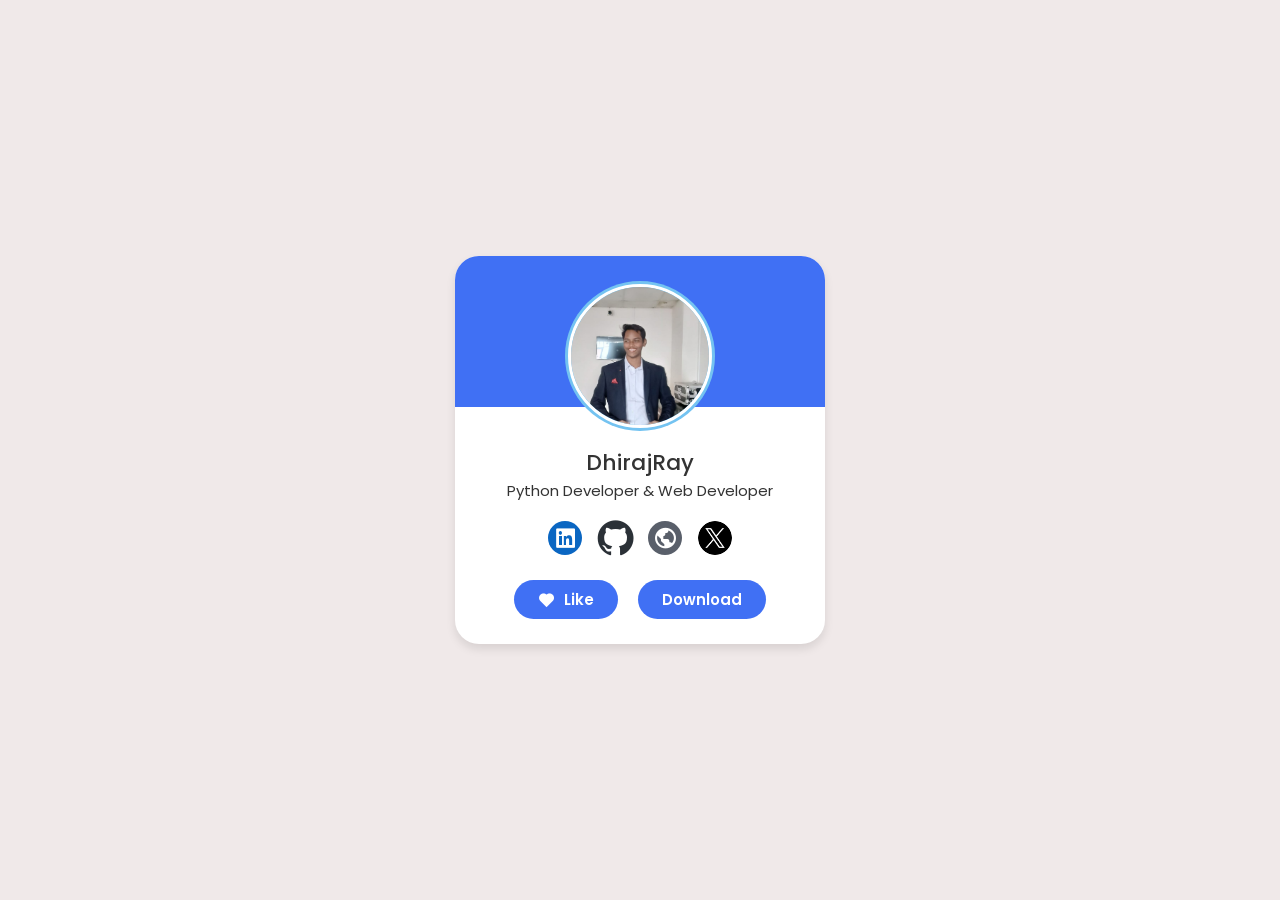
==== index.html @ cbd1ba55 "2nd Commit" ====
<!DOCTYPE html>
<html lang="en">
<head>
    <meta charset="UTF-8">
    <meta name="viewport" content="width=device-width, initial-scale=1.0">
    <title>My Profile Card</title>
    <!--         CSS Style       -->
    <link rel="stylesheet" href="style.css">

    <!--        Boxicons        -->
    <link href='https://unpkg.com/boxicons@2.1.4/css/boxicons.min.css' rel='stylesheet'>

</head>
<body>
    <!-- <h1>Hello Dhiraj!</h1>
    <p>This is my Demo</p> -->

    <div class="profile-card">
        <div class="image">
            <img src="Image1.jpeg" alt="" class="profile-img">
        </div>
        <div class="text-data">
            <span class="name">DhirajRay</span>
            <span class="job">Python Developer & Web Developer</span>
        </div>
        <div class="media-buttons">
            <a href="#" style = "background-color: #0a66c2;" class="link">
                <i class='bx bxl-linkedin-square' ></i>
            </a>
            
            <a href="#"  class="link">
                <i class='bx bxl-github' style="color: #2b3137; font-size: 43px; background-color: white;"></i>
            </a>
            <a href="#" style = "background-color: #595f6a;" class="link">
                <i class='bx bx-world' ></i>
            </a>
            <a href="#"  class="link" >
                <img src="twitter1.png" alt="" class = "icon" >
            </a>
        </div>
        <div class="buttons">
            <button class="button like-button">
                <i class='bx bxs-heart' ></i> <span>Like</span>
            </button>
            <button class="button download-button">
                <span>Download</span>
            </button>
        </div>        
    </div>
</body>
<script>
    // Like button functionality
document.querySelector('.like-button').addEventListener('click', function () {
    this.classList.toggle('liked'); // Toggle "liked" state
});

// Download button functionality
document.querySelector('.download-button').addEventListener('click', function () {
    // Create a temporary anchor element for downloading
    const link = document.createElement('a');
    link.href = 'Profile Card.zip'; // Update with the actual path to your zip file
    link.download = 'project.zip'; // File name for download
    document.body.appendChild(link); // Append link to the body
    link.click(); // Trigger the click
    document.body.removeChild(link); // Remove the link after download
});

</script>
</html>
---- style.css ----
@import url('https://fonts.googleapis.com/css2?family=Poppins:ital,wght@0,100;0,300;0,400;0,500;0,600;0,700;1,100&display=swap');

*{
    font-family: "Poppins", serif;
    margin: 0;
    padding: 0;
    box-sizing: border-box;

}
body{
    height: 100vh;
    align-items: center;
    justify-content: center;
    display: flex;
    background-color: rgb(240, 233, 233);
}

.profile-card{
    display: flex;
    flex-direction: column;
    align-items: center;
    max-width: 370px;
    width: 100%;
    background-color: white;
    box-shadow: 0 5px 10px rgba(0, 0, 0, 0.1);
    padding: 25px;
    border-radius: 24px;
    position: relative;
    
}

.profile-card::before{
    content: "";
    position: absolute;
    height: 39%;
    width: 100%;
    top: 0;
    left: 0;
    border-radius: 24px 24px 0 0;
    background-color: #4070f4;
}

.image{

    position: relative;
    height: 150px;
    width: 150px;
    border-radius: 50%;
    background-color: rgb(116, 195, 241);
    padding: 3px;
    margin-bottom: 15px;
}

.image .profile-img{
    height: 100%;
    width: 100%;
    object-fit: cover;
    border-radius: 50%;
    border: 3px solid white;
}

.profile-card .text-data{
    display: flex;
    flex-direction: column;
    align-items: center;
    color: #333;
}

.text-data .name{
    font-size: 22px;
    font-weight: 500;
}

.text-data .job{
    font-size: 15px;
    font-weight: 400;
}

.profile-card .media-buttons{
    display: flex;
    align-items: center;
    margin-top: 19px;
}

.media-buttons .link{
    display: flex;
    align-items: center;
    border-radius: 50%;
    font-size: 25px;
    color: white;
    justify-content: center;
    height: 34px;
    width: 34px;
    margin: 0 8px;
    /* background-color: rgb(57, 144, 195); */
    text-decoration: none;

    
}

.link .icon{
display: flex;
align-items: center;
justify-content: center;
padding-left: 0px;
border-radius: 50%;
font-size: 2px;
height: 100%;
width: 100%;
margin: 0 8px;
text-decoration: none;
}

.profile-card .buttons {
    display: flex;
    align-items: center;
    margin-top: 25px;
}

.buttons .button {
    border: none;
    color: white;
    margin: 0 10px;
    padding: 8px 24px;
    font-size: 15px;
    font-weight: 600;
    border-radius: 20px;
    background-color: #4070f4;
    cursor: pointer;
    transition: all 0.3s ease;
    display: flex;
    justify-content: center;
    align-items: center;
    overflow: hidden;
    gap: 8px;
}

.buttons .button:hover {
    background-color: #7898ef;
}

.buttons .button:hover span {
    transform: scale(1.2);
}

.buttons .button span {
    display: inline-block;
    transition: transform 0.3s ease; 
}

.buttons .like-button i {
    font-size: 18px; /* Adjust icon size */
    color: white;
    transition: color 0.3s ease;
}

.buttons .like-button.liked i {
    color: red; /* Change to red when liked */
}
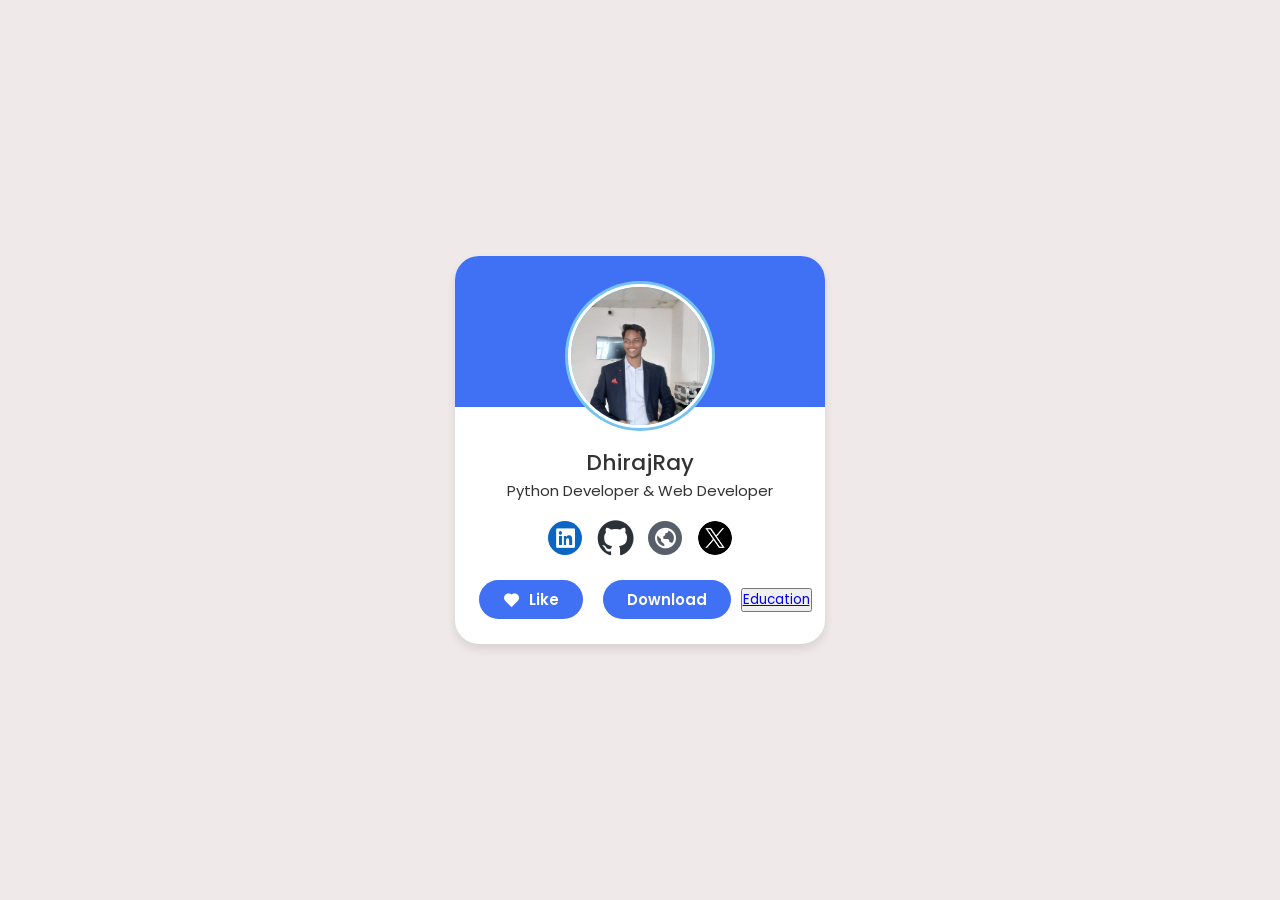
==== commit f524319d: "checking all up to date" ====
--- a/index.html
+++ b/index.html
@@ -1,69 +1,70 @@
-<!DOCTYPE html>
-<html lang="en">
-<head>
-    <meta charset="UTF-8">
-    <meta name="viewport" content="width=device-width, initial-scale=1.0">
-    <title>My Profile Card</title>
-    <!--         CSS Style       -->
-    <link rel="stylesheet" href="style.css">
-
-    <!--        Boxicons        -->
-    <link href='https://unpkg.com/boxicons@2.1.4/css/boxicons.min.css' rel='stylesheet'>
-
-</head>
-<body>
-    <!-- <h1>Hello Dhiraj!</h1>
-    <p>This is my Demo</p> -->
-
-    <div class="profile-card">
-        <div class="image">
-            <img src="Image1.jpeg" alt="" class="profile-img">
-        </div>
-        <div class="text-data">
-            <span class="name">DhirajRay</span>
-            <span class="job">Python Developer & Web Developer</span>
-        </div>
-        <div class="media-buttons">
-            <a href="#" style = "background-color: #0a66c2;" class="link">
-                <i class='bx bxl-linkedin-square' ></i>
-            </a>
-            
-            <a href="#"  class="link">
-                <i class='bx bxl-github' style="color: #2b3137; font-size: 43px; background-color: white;"></i>
-            </a>
-            <a href="#" style = "background-color: #595f6a;" class="link">
-                <i class='bx bx-world' ></i>
-            </a>
-            <a href="#"  class="link" >
-                <img src="twitter1.png" alt="" class = "icon" >
-            </a>
-        </div>
-        <div class="buttons">
-            <button class="button like-button">
-                <i class='bx bxs-heart' ></i> <span>Like</span>
-            </button>
-            <button class="button download-button">
-                <span>Download</span>
-            </button>
-        </div>        
-    </div>
-</body>
-<script>
-    // Like button functionality
-document.querySelector('.like-button').addEventListener('click', function () {
-    this.classList.toggle('liked'); // Toggle "liked" state
-});
-
-// Download button functionality
-document.querySelector('.download-button').addEventListener('click', function () {
-    // Create a temporary anchor element for downloading
-    const link = document.createElement('a');
-    link.href = 'Profile Card.zip'; // Update with the actual path to your zip file
-    link.download = 'project.zip'; // File name for download
-    document.body.appendChild(link); // Append link to the body
-    link.click(); // Trigger the click
-    document.body.removeChild(link); // Remove the link after download
-});
-
-</script>
+<!DOCTYPE html>
+<html lang="en">
+<head>
+    <meta charset="UTF-8">
+    <meta name="viewport" content="width=device-width, initial-scale=1.0">
+    <title>My Profile Card</title>
+    <!--         CSS Style       -->
+    <link rel="stylesheet" href="style.css">
+
+    <!--        Boxicons        -->
+    <link href='https://unpkg.com/boxicons@2.1.4/css/boxicons.min.css' rel='stylesheet'>
+
+</head>
+<body>
+    <!-- <h1>Hello Dhiraj!</h1>
+    <p>This is my Demo</p> -->
+
+    <div class="profile-card">
+        <div class="image">
+            <img src="Image1.jpeg" alt="" class="profile-img">
+        </div>
+        <div class="text-data">
+            <span class="name">DhirajRay</span>
+            <span class="job">Python Developer & Web Developer</span>
+        </div>
+        <div class="media-buttons">
+            <a href="#" style = "background-color: #0a66c2;" class="link">
+                <i class='bx bxl-linkedin-square' ></i>
+            </a>
+            
+            <a href="#"  class="link">
+                <i class='bx bxl-github' style="color: #2b3137; font-size: 43px; background-color: white;"></i>
+            </a>
+            <a href="#" style = "background-color: #595f6a;" class="link">
+                <i class='bx bx-world' ></i>
+            </a>
+            <a href="#"  class="link" >
+                <img src="twitter1.png" alt="" class = "icon" >
+            </a>
+        </div>
+        <div class="buttons">
+            <button class="button like-button">
+                <i class='bx bxs-heart' ></i> <span>Like</span>
+            </button>
+            <button class="button download-button">
+                <span>Download</span>
+            </button>
+            <button><a href="Education/education.html">Education</a></button>
+        </div>        
+    </div>
+</body>
+<script>
+    // Like button functionality
+document.querySelector('.like-button').addEventListener('click', function () {
+    this.classList.toggle('liked'); // Toggle "liked" state
+});
+
+// Download button functionality
+document.querySelector('.download-button').addEventListener('click', function () {
+    // Create a temporary anchor element for downloading
+    const link = document.createElement('a');
+    link.href = 'Profile Card.zip'; // Update with the actual path to your zip file
+    link.download = 'project.zip'; // File name for download
+    document.body.appendChild(link); // Append link to the body
+    link.click(); // Trigger the click
+    document.body.removeChild(link); // Remove the link after download
+});
+
+</script>
 </html>
--- a/style.css
+++ b/style.css
@@ -1,159 +1,159 @@
-@import url('https://fonts.googleapis.com/css2?family=Poppins:ital,wght@0,100;0,300;0,400;0,500;0,600;0,700;1,100&display=swap');
-
-*{
-    font-family: "Poppins", serif;
-    margin: 0;
-    padding: 0;
-    box-sizing: border-box;
-
-}
-body{
-    height: 100vh;
-    align-items: center;
-    justify-content: center;
-    display: flex;
-    background-color: rgb(240, 233, 233);
-}
-
-.profile-card{
-    display: flex;
-    flex-direction: column;
-    align-items: center;
-    max-width: 370px;
-    width: 100%;
-    background-color: white;
-    box-shadow: 0 5px 10px rgba(0, 0, 0, 0.1);
-    padding: 25px;
-    border-radius: 24px;
-    position: relative;
-    
-}
-
-.profile-card::before{
-    content: "";
-    position: absolute;
-    height: 39%;
-    width: 100%;
-    top: 0;
-    left: 0;
-    border-radius: 24px 24px 0 0;
-    background-color: #4070f4;
-}
-
-.image{
-
-    position: relative;
-    height: 150px;
-    width: 150px;
-    border-radius: 50%;
-    background-color: rgb(116, 195, 241);
-    padding: 3px;
-    margin-bottom: 15px;
-}
-
-.image .profile-img{
-    height: 100%;
-    width: 100%;
-    object-fit: cover;
-    border-radius: 50%;
-    border: 3px solid white;
-}
-
-.profile-card .text-data{
-    display: flex;
-    flex-direction: column;
-    align-items: center;
-    color: #333;
-}
-
-.text-data .name{
-    font-size: 22px;
-    font-weight: 500;
-}
-
-.text-data .job{
-    font-size: 15px;
-    font-weight: 400;
-}
-
-.profile-card .media-buttons{
-    display: flex;
-    align-items: center;
-    margin-top: 19px;
-}
-
-.media-buttons .link{
-    display: flex;
-    align-items: center;
-    border-radius: 50%;
-    font-size: 25px;
-    color: white;
-    justify-content: center;
-    height: 34px;
-    width: 34px;
-    margin: 0 8px;
-    /* background-color: rgb(57, 144, 195); */
-    text-decoration: none;
-
-    
-}
-
-.link .icon{
-display: flex;
-align-items: center;
-justify-content: center;
-padding-left: 0px;
-border-radius: 50%;
-font-size: 2px;
-height: 100%;
-width: 100%;
-margin: 0 8px;
-text-decoration: none;
-}
-
-.profile-card .buttons {
-    display: flex;
-    align-items: center;
-    margin-top: 25px;
-}
-
-.buttons .button {
-    border: none;
-    color: white;
-    margin: 0 10px;
-    padding: 8px 24px;
-    font-size: 15px;
-    font-weight: 600;
-    border-radius: 20px;
-    background-color: #4070f4;
-    cursor: pointer;
-    transition: all 0.3s ease;
-    display: flex;
-    justify-content: center;
-    align-items: center;
-    overflow: hidden;
-    gap: 8px;
-}
-
-.buttons .button:hover {
-    background-color: #7898ef;
-}
-
-.buttons .button:hover span {
-    transform: scale(1.2);
-}
-
-.buttons .button span {
-    display: inline-block;
-    transition: transform 0.3s ease; 
-}
-
-.buttons .like-button i {
-    font-size: 18px; /* Adjust icon size */
-    color: white;
-    transition: color 0.3s ease;
-}
-
-.buttons .like-button.liked i {
-    color: red; /* Change to red when liked */
-}
+@import url('https://fonts.googleapis.com/css2?family=Poppins:ital,wght@0,100;0,300;0,400;0,500;0,600;0,700;1,100&display=swap');
+
+*{
+    font-family: "Poppins", serif;
+    margin: 0;
+    padding: 0;
+    box-sizing: border-box;
+
+}
+body{
+    height: 100vh;
+    align-items: center;
+    justify-content: center;
+    display: flex;
+    background-color: rgb(240, 233, 233);
+}
+
+.profile-card{
+    display: flex;
+    flex-direction: column;
+    align-items: center;
+    max-width: 370px;
+    width: 100%;
+    background-color: white;
+    box-shadow: 0 5px 10px rgba(0, 0, 0, 0.1);
+    padding: 25px;
+    border-radius: 24px;
+    position: relative;
+    
+}
+
+.profile-card::before{
+    content: "";
+    position: absolute;
+    height: 39%;
+    width: 100%;
+    top: 0;
+    left: 0;
+    border-radius: 24px 24px 0 0;
+    background-color: #4070f4;
+}
+
+.image{
+
+    position: relative;
+    height: 150px;
+    width: 150px;
+    border-radius: 50%;
+    background-color: rgb(116, 195, 241);
+    padding: 3px;
+    margin-bottom: 15px;
+}
+
+.image .profile-img{
+    height: 100%;
+    width: 100%;
+    object-fit: cover;
+    border-radius: 50%;
+    border: 3px solid white;
+}
+
+.profile-card .text-data{
+    display: flex;
+    flex-direction: column;
+    align-items: center;
+    color: #333;
+}
+
+.text-data .name{
+    font-size: 22px;
+    font-weight: 500;
+}
+
+.text-data .job{
+    font-size: 15px;
+    font-weight: 400;
+}
+
+.profile-card .media-buttons{
+    display: flex;
+    align-items: center;
+    margin-top: 19px;
+}
+
+.media-buttons .link{
+    display: flex;
+    align-items: center;
+    border-radius: 50%;
+    font-size: 25px;
+    color: white;
+    justify-content: center;
+    height: 34px;
+    width: 34px;
+    margin: 0 8px;
+    /* background-color: rgb(57, 144, 195); */
+    text-decoration: none;
+
+    
+}
+
+.link .icon{
+display: flex;
+align-items: center;
+justify-content: center;
+padding-left: 0px;
+border-radius: 50%;
+font-size: 2px;
+height: 100%;
+width: 100%;
+margin: 0 8px;
+text-decoration: none;
+}
+
+.profile-card .buttons {
+    display: flex;
+    align-items: center;
+    margin-top: 25px;
+}
+
+.buttons .button {
+    border: none;
+    color: white;
+    margin: 0 10px;
+    padding: 8px 24px;
+    font-size: 15px;
+    font-weight: 600;
+    border-radius: 20px;
+    background-color: #4070f4;
+    cursor: pointer;
+    transition: all 0.3s ease;
+    display: flex;
+    justify-content: center;
+    align-items: center;
+    overflow: hidden;
+    gap: 8px;
+}
+
+.buttons .button:hover {
+    background-color: #7898ef;
+}
+
+.buttons .button:hover span {
+    transform: scale(1.2);
+}
+
+.buttons .button span {
+    display: inline-block;
+    transition: transform 0.3s ease; 
+}
+
+.buttons .like-button i {
+    font-size: 18px; /* Adjust icon size */
+    color: white;
+    transition: color 0.3s ease;
+}
+
+.buttons .like-button.liked i {
+    color: red; /* Change to red when liked */
+}
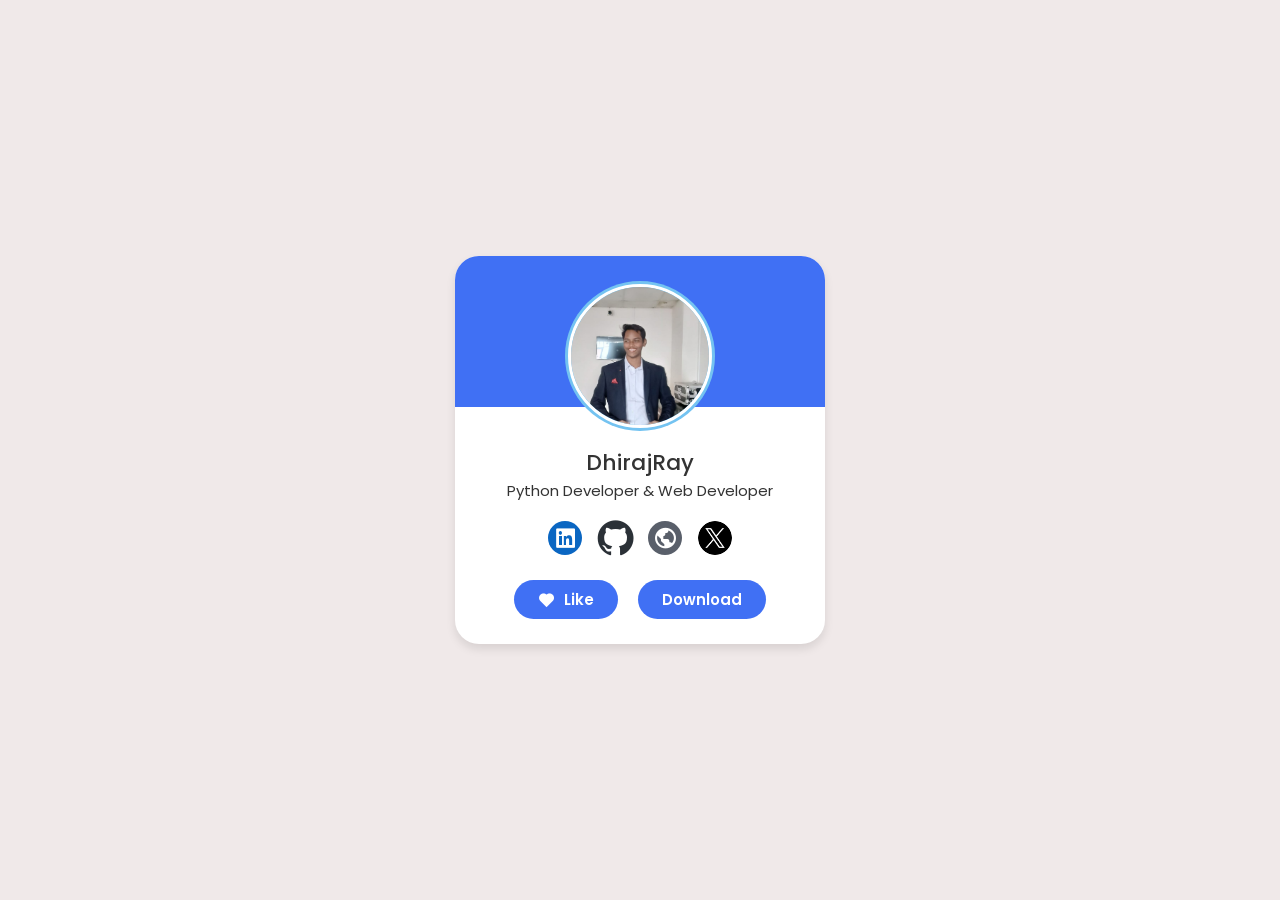
==== commit 97a48be9: "checking all up to date" ====
--- a/index.html
+++ b/index.html
@@ -45,7 +45,6 @@
             <button class="button download-button">
                 <span>Download</span>
             </button>
-            <button><a href="Education/education.html">Education</a></button>
         </div>        
     </div>
 </body>
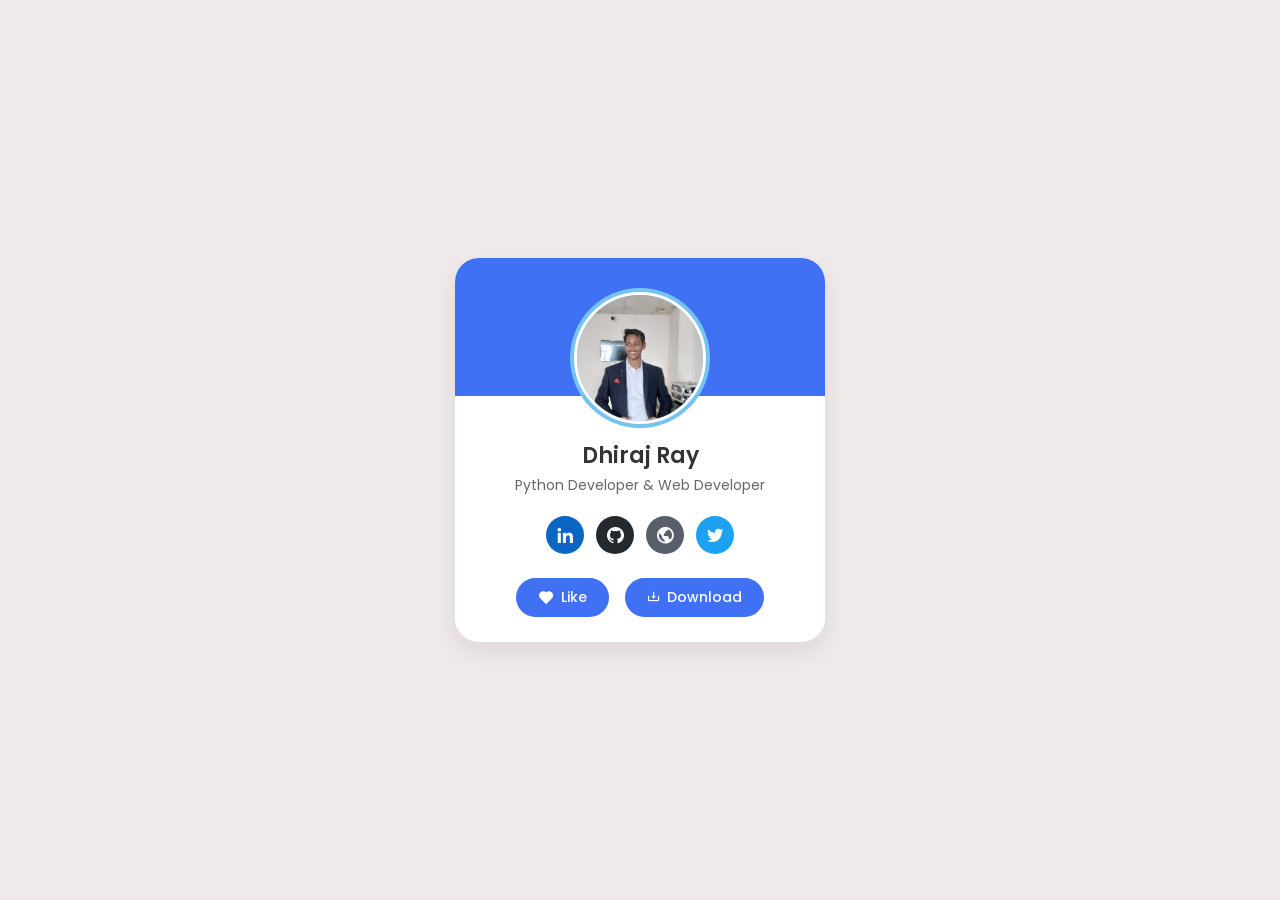
==== commit e1f7869a: "fix issues and update indx and css" ====
--- a/index.html
+++ b/index.html
@@ -1,69 +1,71 @@
 <!DOCTYPE html>
 <html lang="en">
 <head>
-    <meta charset="UTF-8">
-    <meta name="viewport" content="width=device-width, initial-scale=1.0">
-    <title>My Profile Card</title>
-    <!--         CSS Style       -->
-    <link rel="stylesheet" href="style.css">
+  <meta charset="UTF-8" />
+  <meta name="viewport" content="width=device-width, initial-scale=1.0" />
+  <title>Dhiraj Ray | Profile Card</title>
 
-    <!--        Boxicons        -->
-    <link href='https://unpkg.com/boxicons@2.1.4/css/boxicons.min.css' rel='stylesheet'>
-
+  <!-- External Styles -->
+  <link rel="stylesheet" href="style.css" />
+  <!-- Boxicons -->
+  <link href="https://unpkg.com/boxicons@2.1.4/css/boxicons.min.css" rel="stylesheet" />
 </head>
 <body>
-    <!-- <h1>Hello Dhiraj!</h1>
-    <p>This is my Demo</p> -->
 
-    <div class="profile-card">
-        <div class="image">
-            <img src="Image1.jpeg" alt="" class="profile-img">
-        </div>
-        <div class="text-data">
-            <span class="name">DhirajRay</span>
-            <span class="job">Python Developer & Web Developer</span>
-        </div>
-        <div class="media-buttons">
-            <a href="#" style = "background-color: #0a66c2;" class="link">
-                <i class='bx bxl-linkedin-square' ></i>
-            </a>
-            
-            <a href="#"  class="link">
-                <i class='bx bxl-github' style="color: #2b3137; font-size: 43px; background-color: white;"></i>
-            </a>
-            <a href="#" style = "background-color: #595f6a;" class="link">
-                <i class='bx bx-world' ></i>
-            </a>
-            <a href="#"  class="link" >
-                <img src="twitter1.png" alt="" class = "icon" >
-            </a>
-        </div>
-        <div class="buttons">
-            <button class="button like-button">
-                <i class='bx bxs-heart' ></i> <span>Like</span>
-            </button>
-            <button class="button download-button">
-                <span>Download</span>
-            </button>
-        </div>        
+  <main class="profile-card">
+    <div class="image">
+      <img src="Image1.jpeg" alt="Dhiraj Ray Profile Photo" class="profile-img" onerror="this.src='https://ui-avatars.com/api/?name=Dhiraj+Ray&background=4070f4&color=fff&size=150'" />
     </div>
+
+    <div class="text-data">
+      <h2 class="name">Dhiraj Ray</h2>
+      <span class="job">Python Developer &amp; Web Developer</span>
+    </div>
+
+    <div class="media-buttons">
+      <a href="https://linkedin.com" target="_blank" rel="noopener noreferrer" class="link linkedin" aria-label="LinkedIn">
+        <i class="bx bxl-linkedin"></i>
+      </a>
+      <a href="https://github.com" target="_blank" rel="noopener noreferrer" class="link github" aria-label="GitHub">
+        <i class="bx bxl-github"></i>
+      </a>
+      <a href="https://dhirajray.netlify.app/" class="link website" aria-label="Personal Website">
+        <i class="bx bx-world"></i>
+      </a>
+      <a href="https://twitter.com" target="_blank" rel="noopener noreferrer" class="link twitter" aria-label="Twitter">
+        <i class="bx bxl-twitter"></i>
+      </a>
+    </div>
+
+    <div class="buttons">
+      <button type="button" class="button like-button" id="likeBtn">
+        <i class="bx bxs-heart"></i> <span>Like</span>
+      </button>
+      <button type="button" class="button download-button" id="downloadBtn">
+        <i class="bx bx-download"></i> <span>Download</span>
+      </button>
+    </div>
+  </main>
+
+  <script>
+    // Like button toggle
+    const likeBtn = document.getElementById('likeBtn');
+    likeBtn.addEventListener('click', () => {
+      likeBtn.classList.toggle('liked');
+      const textSpan = likeBtn.querySelector('span');
+      textSpan.textContent = likeBtn.classList.contains('liked') ? 'Liked' : 'Like';
+    });
+
+    // Download button
+    const downloadBtn = document.getElementById('downloadBtn');
+    downloadBtn.addEventListener('click', () => {
+      const link = document.createElement('a');
+      link.href = 'Profile Card.zip';
+      link.download = 'Profile-Card.zip';
+      document.body.appendChild(link);
+      link.click();
+      document.body.removeChild(link);
+    });
+  </script>
 </body>
-<script>
-    // Like button functionality
-document.querySelector('.like-button').addEventListener('click', function () {
-    this.classList.toggle('liked'); // Toggle "liked" state
-});
-
-// Download button functionality
-document.querySelector('.download-button').addEventListener('click', function () {
-    // Create a temporary anchor element for downloading
-    const link = document.createElement('a');
-    link.href = 'Profile Card.zip'; // Update with the actual path to your zip file
-    link.download = 'project.zip'; // File name for download
-    document.body.appendChild(link); // Append link to the body
-    link.click(); // Trigger the click
-    document.body.removeChild(link); // Remove the link after download
-});
-
-</script>
 </html>
--- a/style.css
+++ b/style.css
@@ -1,159 +1,170 @@
-@import url('https://fonts.googleapis.com/css2?family=Poppins:ital,wght@0,100;0,300;0,400;0,500;0,600;0,700;1,100&display=swap');
+@import url('https://fonts.googleapis.com/css2?family=Poppins:wght@300;400;500;600;700&display=swap');
 
-*{
-    font-family: "Poppins", serif;
-    margin: 0;
-    padding: 0;
-    box-sizing: border-box;
-
-}
-body{
-    height: 100vh;
-    align-items: center;
-    justify-content: center;
-    display: flex;
-    background-color: rgb(240, 233, 233);
+* {
+  margin: 0;
+  padding: 0;
+  box-sizing: border-box;
+  font-family: 'Poppins', sans-serif;
 }
 
-.profile-card{
-    display: flex;
-    flex-direction: column;
-    align-items: center;
-    max-width: 370px;
-    width: 100%;
-    background-color: white;
-    box-shadow: 0 5px 10px rgba(0, 0, 0, 0.1);
-    padding: 25px;
-    border-radius: 24px;
-    position: relative;
-    
+body {
+  min-height: 100vh;
+  display: flex;
+  align-items: center;
+  justify-content: center;
+  background-color: #f0e9e9;
+  padding: 20px;
 }
 
-.profile-card::before{
-    content: "";
-    position: absolute;
-    height: 39%;
-    width: 100%;
-    top: 0;
-    left: 0;
-    border-radius: 24px 24px 0 0;
-    background-color: #4070f4;
+.profile-card {
+  display: flex;
+  flex-direction: column;
+  align-items: center;
+  max-width: 370px;
+  width: 100%;
+  background-color: #ffffff;
+  box-shadow: 0 10px 25px rgba(0, 0, 0, 0.08);
+  padding: 30px 25px 25px;
+  border-radius: 24px;
+  position: relative;
+  overflow: hidden;
 }
 
-.image{
-
-    position: relative;
-    height: 150px;
-    width: 150px;
-    border-radius: 50%;
-    background-color: rgb(116, 195, 241);
-    padding: 3px;
-    margin-bottom: 15px;
+.profile-card::before {
+  content: "";
+  position: absolute;
+  height: 36%;
+  width: 100%;
+  top: 0;
+  left: 0;
+  background-color: #4070f4;
 }
 
-.image .profile-img{
-    height: 100%;
-    width: 100%;
-    object-fit: cover;
-    border-radius: 50%;
-    border: 3px solid white;
+.image {
+  position: relative;
+  height: 140px;
+  width: 140px;
+  border-radius: 50%;
+  background-color: #74c3f1;
+  padding: 4px;
+  margin-bottom: 14px;
 }
 
-.profile-card .text-data{
-    display: flex;
-    flex-direction: column;
-    align-items: center;
-    color: #333;
+.image .profile-img {
+  height: 100%;
+  width: 100%;
+  object-fit: cover;
+  border-radius: 50%;
+  border: 3px solid #ffffff;
+  display: block;
 }
 
-.text-data .name{
-    font-size: 22px;
-    font-weight: 500;
+.text-data {
+  display: flex;
+  flex-direction: column;
+  align-items: center;
+  text-align: center;
+  color: #333333;
 }
 
-.text-data .job{
-    font-size: 15px;
-    font-weight: 400;
+.text-data .name {
+  font-size: 22px;
+  font-weight: 600;
+  line-height: 1.3;
 }
 
-.profile-card .media-buttons{
-    display: flex;
-    align-items: center;
-    margin-top: 19px;
+.text-data .job {
+  font-size: 14px;
+  font-weight: 400;
+  color: #666666;
+  margin-top: 4px;
 }
 
-.media-buttons .link{
-    display: flex;
-    align-items: center;
-    border-radius: 50%;
-    font-size: 25px;
-    color: white;
-    justify-content: center;
-    height: 34px;
-    width: 34px;
-    margin: 0 8px;
-    /* background-color: rgb(57, 144, 195); */
-    text-decoration: none;
-
-    
+.media-buttons {
+  display: flex;
+  align-items: center;
+  margin-top: 20px;
+  gap: 12px;
 }
 
-.link .icon{
-display: flex;
-align-items: center;
-justify-content: center;
-padding-left: 0px;
-border-radius: 50%;
-font-size: 2px;
-height: 100%;
-width: 100%;
-margin: 0 8px;
-text-decoration: none;
+.media-buttons .link {
+  display: flex;
+  align-items: center;
+  justify-content: center;
+  border-radius: 50%;
+  font-size: 20px;
+  color: #ffffff;
+  height: 38px;
+  width: 38px;
+  text-decoration: none;
+  transition: transform 0.2s ease, opacity 0.2s ease;
 }
 
-.profile-card .buttons {
-    display: flex;
-    align-items: center;
-    margin-top: 25px;
+.media-buttons .link:hover {
+  transform: translateY(-2px);
+  opacity: 0.9;
+}
+
+.media-buttons .link.linkedin {
+  background-color: #0a66c2;
+}
+
+.media-buttons .link.github {
+  background-color: #24292e;
+}
+
+.media-buttons .link.website {
+  background-color: #595f6a;
+}
+
+.media-buttons .link.twitter {
+  background-color: #1da1f2;
+}
+
+.buttons {
+  display: flex;
+  align-items: center;
+  margin-top: 24px;
+  gap: 16px;
 }
 
 .buttons .button {
-    border: none;
-    color: white;
-    margin: 0 10px;
-    padding: 8px 24px;
-    font-size: 15px;
-    font-weight: 600;
-    border-radius: 20px;
-    background-color: #4070f4;
-    cursor: pointer;
-    transition: all 0.3s ease;
-    display: flex;
-    justify-content: center;
-    align-items: center;
-    overflow: hidden;
-    gap: 8px;
+  border: none;
+  color: #ffffff;
+  padding: 9px 22px;
+  font-size: 14px;
+  font-weight: 500;
+  border-radius: 24px;
+  background-color: #4070f4;
+  cursor: pointer;
+  transition: background-color 0.25s ease, transform 0.15s ease;
+  display: inline-flex;
+  justify-content: center;
+  align-items: center;
+  gap: 6px;
 }
 
 .buttons .button:hover {
-    background-color: #7898ef;
+  background-color: #265df2;
 }
 
-.buttons .button:hover span {
-    transform: scale(1.2);
-}
-
-.buttons .button span {
-    display: inline-block;
-    transition: transform 0.3s ease; 
+.buttons .button:active {
+  transform: scale(0.98);
 }
 
 .buttons .like-button i {
-    font-size: 18px; /* Adjust icon size */
-    color: white;
-    transition: color 0.3s ease;
+  font-size: 17px;
+  color: #ffffff;
+  transition: color 0.2s ease, transform 0.2s ease;
+}
+
+.buttons .like-button.liked {
+  background-color: #ffebee;
+  color: #e53935;
+  border: 1px solid #ffcdd2;
 }
 
 .buttons .like-button.liked i {
-    color: red; /* Change to red when liked */
-}
+  color: #e53935;
+  transform: scale(1.15);
+}
